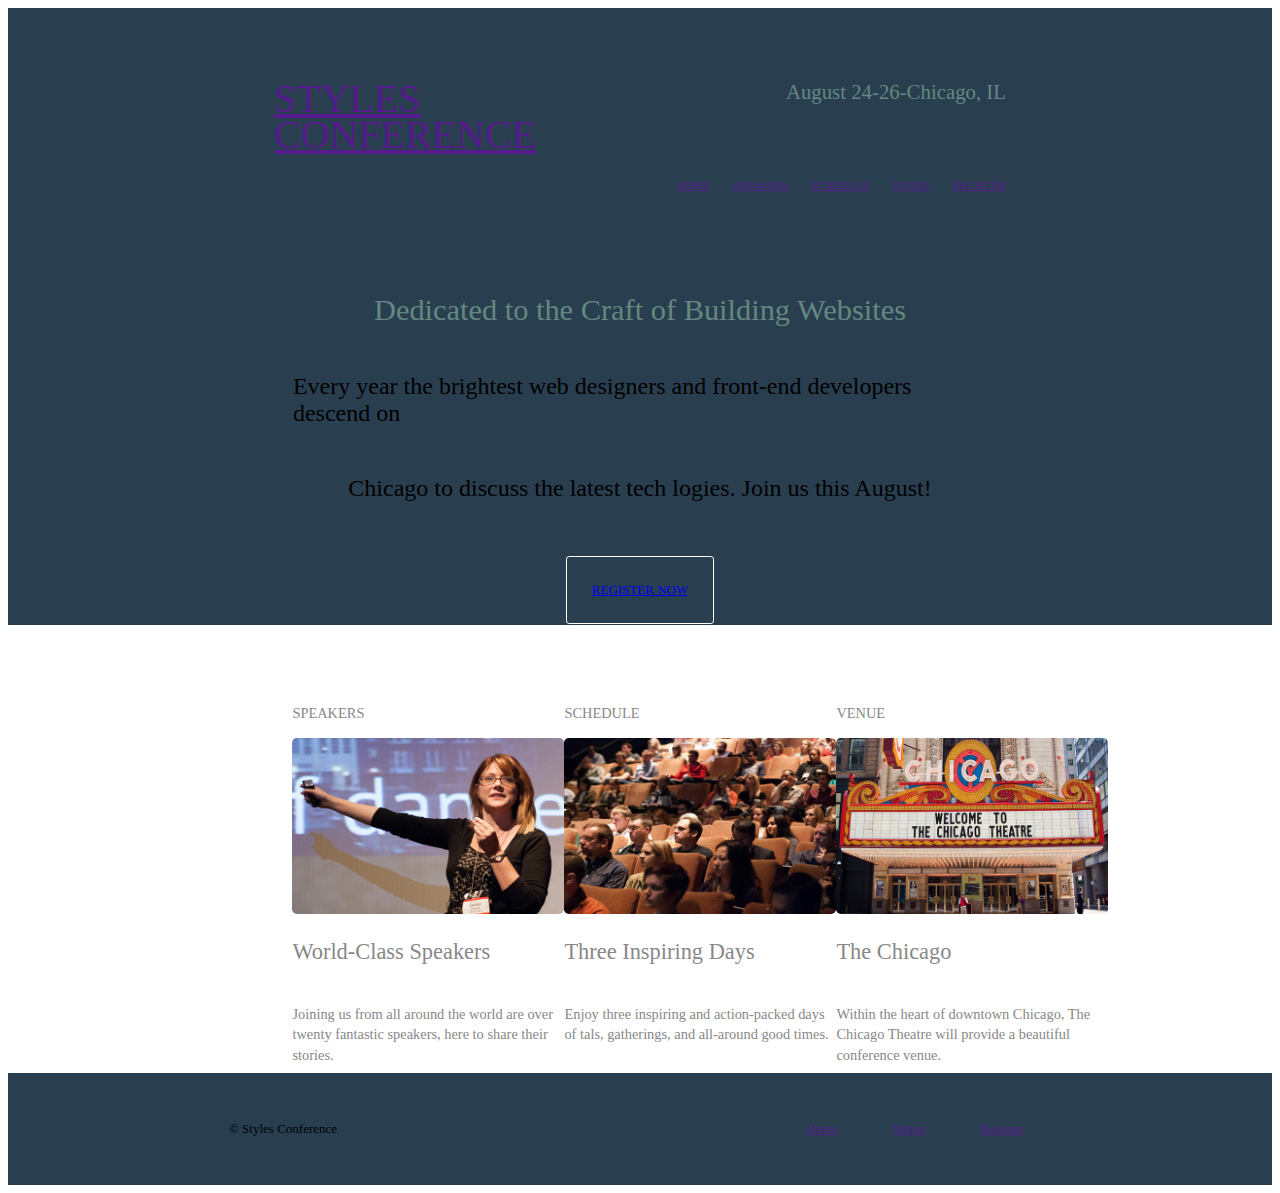
==== home/index.html @ 807c6239 "added the main section and footer" ====
<!DOCTYPE html>
<html lang="en">
<head>
    <meta charset="UTF-8">
    <meta name="viewport" content="width=device-width, initial-scale=1.0">
    <title>Document</title>
    <link rel="stylesheet" href="../assets/css/reset.css">
    <link rel="stylesheet" href="../assets/css/index.css">
</head>
<body>
    <header class="header">
        <nav class="header-nav">
            <p class="sub-nav-left lighter"><a href="">STYLES CONFERENCE</a></p>

            <div class="sub-nav-right">
                <p class="nav-text lighter">
                    August 24-26-Chicago, IL
                </p>

                <div class="header-links-collection">
                    <a href="" class="header-links">HOME</a>
                    <a href="" class="header-links">SPEAKERS</a>
                    <a href="" class="header-links">SCHEDULE</a>
                    <a href="" class="header-links">VENUE</a>
                    <a href="" class="header-links">REGISTER</a>
                </div>
               
            </div>
        </nav>

        <div class="header-body">
            <h1>Dedicated to the Craft of Building Websites</h1>
            <p class="main-text lighter">Every year the brightest web designers and front-end developers descend on </p>
            <p class="main-text lighter">Chicago to discuss the latest tech logies. Join us this August!</p>
            <a href="#" class="register-btn">REGISTER NOW</a>
        </div>
    </header>

    <main class="main">
        <div class="pic-section">
            <p class="pic-desc">
                SPEAKERS
            </p>
            <img src="../assets/images/speakers.jpg" alt="speakers" class="pic">
            <p class="title">
                World-Class Speakers
            </p>
            <p class="msg">
                Joining us from all around the world are over twenty fantastic speakers, here to share their stories.
            </p>
        </div>
        <div class="pic-section">
            <p class="pic-desc">
                SCHEDULE
            </p>
            <img src="../assets/images/schedule.jpg" alt="schedule" class="pic">
            <p class="title">
                Three Inspiring Days
            </p>
            <p class="msg">
                Enjoy three inspiring and action-packed days of tals, gatherings, and all-around good times.
            </p>
        </div>
        <div class="pic-section">
            <p class="pic-desc">
                VENUE
            </p>
            <img src="../assets/images/venue.jpg" alt="venue" class="pic">
            <p class="title">
                The Chicago
            </p>
            <p class="msg">
                Within the heart of downtown Chicago, The Chicago Theatre will provide a beautiful conference venue.
            </p>
        </div>
    </main>

    <footer class="footer">
        <div class="copy">
            © Styles Conference

        </div>

        <div class="footer-links-collection">
            <a href="" class="footer-links">Home</a>
            <a href="" class="footer-links">Venue</a>
            <a href="" class="footer-links">Register</a>
        </div>
    </footer>
</body>
</html>
---- assets/css/index.css ----
.header {
    min-height: 30rem;
    border: 1px solid #293F50;
    background-color: #293F50;
    margin-bottom: 4rem;

}

.header-nav {
    /* border: 1px solid black; */
    display: flex;
    width: 58%;
    margin: auto;
    margin-top: 2rem;
    justify-content: space-between;
    margin-bottom: 5rem;
}

.sub-nav-left {
    /* font-weight: 200; */
    font-size: 2.5rem;
    flex-basis: 2rem;
    line-height: 0.9;

}

.sub-nav-right {
    /* border: 1px solid black; */
    margin-top: 18px;
    margin-bottom: 2px;
    font-size: 13px;

    display: flex;
    flex-direction: column;
    justify-content: space-between;
    min-width: 45%;
}

.nav-text{
    align-self: flex-end;
    font-size: 1.3rem;
    font-weight: 100;
    color: #648880;
}

.header-links-collection {
    display: flex;
    justify-content:space-between;
    font-size: 0.7rem;
}
.header-links:hover{
    color: #648880;

}

.header-body {
    margin-top: 100px;
    /* border: 1px solid black; */
    width: 55%;
    margin: auto;
    display: flex;
    flex-direction: column;
    align-items: center;

   min-height: 220px;
   justify-content: space-between;
}

.header-body > h1 {
    font-weight: 500;
    font-size: 1.9rem;
    color: #648880;
}

.lighter {
    font-weight: 100;
}

.header-body > .main-text{
    font-size: 1.5rem;
}

.header-body > .register-btn {
    border: 1px solid white;
    margin-top: 30px;
    font-size: small;
    /* width: 100px;
    height: 50px; */
    padding: 25px;
    border-radius: 0.2rem;
}
.register-btn:hover{
    background-color: white;
    color: black;
}

/* main section */
.main {
    /* border: 1px solid black; */
    width: 55%;
    margin: auto;
    display: flex;
    height: 20rem;
    justify-content: space-between;
    margin-bottom: 4rem;
}

.pic {
    width: 17rem;
    height: 11rem;
    border-radius: 0.3rem;
}

.pic-section {
    display: flex;
    flex-direction: column;
    justify-content: space-between;
}

.pic-section > * {
    width: 17rem;
    color: #888888;
    font-size: 0.9rem;
    line-height: 1.4;
}

/* footer section */

.footer {
    height: 7rem;
    background-color: #293F50;
    display: flex;
    justify-content: space-around;
    align-items: center;
    font-size: small;
}

.footer-links-collection {
    /* border: 1px solid black; */
    flex-basis: 17rem;
    display: flex;
    justify-content: space-around;
}

.footer-links:hover{
    color: #648880;

}

.title {
    font-size: 1.4rem;
}
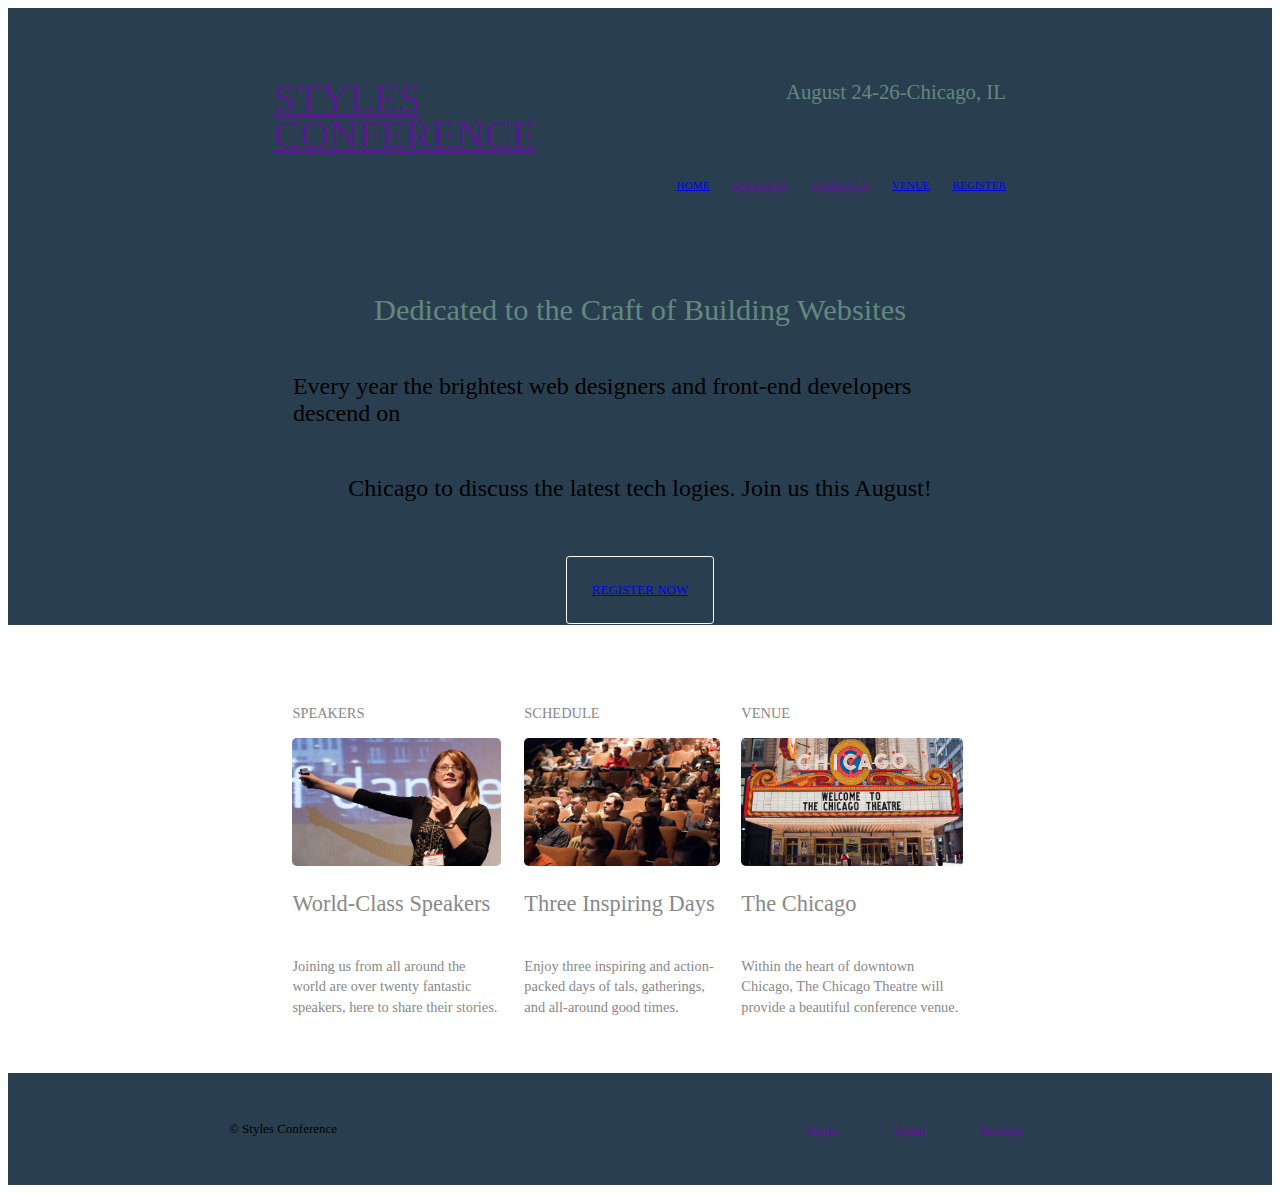
==== commit 84da8bc4: "added mobile view to home page" ====
--- a/home/index.html
+++ b/home/index.html
@@ -9,20 +9,25 @@
 </head>
 <body>
     <header class="header">
+
+        <div class="burger-nav">
+            <img src="../assets/images/toggle.svg" alt="" class="menu-img">
+        </div>
+
         <nav class="header-nav">
             <p class="sub-nav-left lighter"><a href="">STYLES CONFERENCE</a></p>
 
-            <div class="sub-nav-right">
+            <div class="sub-nav-right hidden">
                 <p class="nav-text lighter">
                     August 24-26-Chicago, IL
                 </p>
 
                 <div class="header-links-collection">
-                    <a href="" class="header-links">HOME</a>
+                    <a href="../home/index.html" class="header-links">HOME</a>
                     <a href="" class="header-links">SPEAKERS</a>
                     <a href="" class="header-links">SCHEDULE</a>
-                    <a href="" class="header-links">VENUE</a>
-                    <a href="" class="header-links">REGISTER</a>
+                    <a href="../venue/index.html" class="header-links">VENUE</a>
+                    <a href="../register/index.html" class="header-links">REGISTER</a>
                 </div>
                
             </div>
@@ -32,7 +37,7 @@
             <h1>Dedicated to the Craft of Building Websites</h1>
             <p class="main-text lighter">Every year the brightest web designers and front-end developers descend on </p>
             <p class="main-text lighter">Chicago to discuss the latest tech logies. Join us this August!</p>
-            <a href="#" class="register-btn">REGISTER NOW</a>
+            <a href="../register/index.html" class="register-btn">REGISTER NOW</a>
         </div>
     </header>
 
@@ -87,5 +92,7 @@
             <a href="" class="footer-links">Register</a>
         </div>
     </footer>
+
+    <script src="../assets/javaScript/home.js"></script>
 </body>
 </html>--- a/assets/css/index.css
+++ b/assets/css/index.css
@@ -14,6 +14,11 @@
     margin-top: 2rem;
     justify-content: space-between;
     margin-bottom: 5rem;
+    flex-wrap: wrap;
+}
+
+.menu-img {
+    display: none;
 }
 
 .sub-nav-left {
@@ -79,6 +84,14 @@
 .header-body > .main-text{
     font-size: 1.5rem;
 }
+
+@keyframes example {
+    0%   {background-color:red; margin-left:0px; margin-top:0px;}
+    25%  {background-color:yellow; margin-left:200px; margin-top:0px;}
+    50%  {background-color:blue; margin-left:200px; margin-top:200px;}
+    75%  {background-color:green; margin-left:0px; margin-top:200px;}
+    100% {background-color:red; margin-left:0px; margin-top:0px;}
+  }
 
 .header-body > .register-btn {
     border: 1px solid white;
@@ -88,10 +101,15 @@
     height: 50px; */
     padding: 25px;
     border-radius: 0.2rem;
+    animation-name: example;
+    animation-duration: 4s;
+    transition: transform 2s;
+    
 }
 .register-btn:hover{
     background-color: white;
     color: black;
+    transform: scale(1.3,1.3);
 }
 
 /* main section */
@@ -109,6 +127,11 @@
     width: 17rem;
     height: 11rem;
     border-radius: 0.3rem;
+    transition: transform 1s;
+}
+
+.pic:hover {
+    transform: scale(1.1,1.1);
 }
 
 .pic-section {
@@ -118,7 +141,8 @@
 }
 
 .pic-section > * {
-    width: 17rem;
+    width: 90%;
+    height: 40%;
     color: #888888;
     font-size: 0.9rem;
     line-height: 1.4;
@@ -149,4 +173,129 @@
 
 .title {
     font-size: 1.4rem;
-}+}
+
+@media screen and (max-width: 768px){
+
+    .header-nav {
+        display: flex;
+        flex-direction: column;
+        margin-top: 0;
+        
+        /* align-items: center; */
+    }
+
+    .sub-nav-left{
+        order: 1;
+    }
+    .sub-nav-right{
+        margin-top: 0;
+    }
+    .header-links-collection {
+        /* border: 1px solid black; */
+        height: 10rem;
+        align-items: center;
+        flex-direction: column;
+        justify-content: space-around;
+    }
+
+    .header-links {
+        /* border: 1px solid black; */
+        width: 95%;
+        text-align: center;
+        padding: 0.3em;
+        background-color: #293F50;
+    }
+
+    .header-links:hover {
+        opacity: 0.9
+        
+    }
+
+    .menu-img {
+        display: inline;
+        width: 2.5em;
+        height: 1.5em;
+    }
+
+     .hidden{
+        display: none;
+    }
+
+   .header > .burger-nav {
+       /* border: 1px solid black; */
+        /* padding: 0.2%; */
+        
+        text-align: end;
+    }
+
+    .main {
+        width: 80%;
+        margin-left: 15%;
+    }
+
+}
+
+@media screen and (max-width: 480px){
+
+    body {
+        /* background-color: chartreuse; */
+    }
+
+    .main {
+        display: flex;
+        /* border: 1px solid black; */
+        flex-direction: column;
+        min-height: 65rem;
+        
+    }
+
+    .header-body > h1{
+        /* border: 1px solid black; */
+        width: 20rem;
+       font-size: 1rem;
+    }
+
+    .header-body > .main-text{
+        /* border: 1px solid black; */
+        width: 25rem;
+       font-size: 0.9rem;
+       text-align: center;
+    }
+
+    .header-body > .register-btn {
+        border: 1px solid white;
+        margin-top: 20px;
+        font-size: 0.6rem;
+        /* width: 100px;
+        height: 50px; */
+        padding: 10px;
+        border-radius: 0.1rem;
+        animation: none;
+       
+        
+    }
+
+    .pic-section {
+        /* border: 1px solid black; */
+        height: 20rem;
+        align-items: center;
+        margin-right: 1.5rem;
+    }
+    
+    .pic {
+        height: 13rem;
+        transform: unset;
+        transition: unset;
+    }
+
+    .footer {
+        flex-direction: column;
+        justify-content: space-between;
+        
+    }
+
+    .footer-links-collection{
+        flex-direction: column;
+    }
+}
